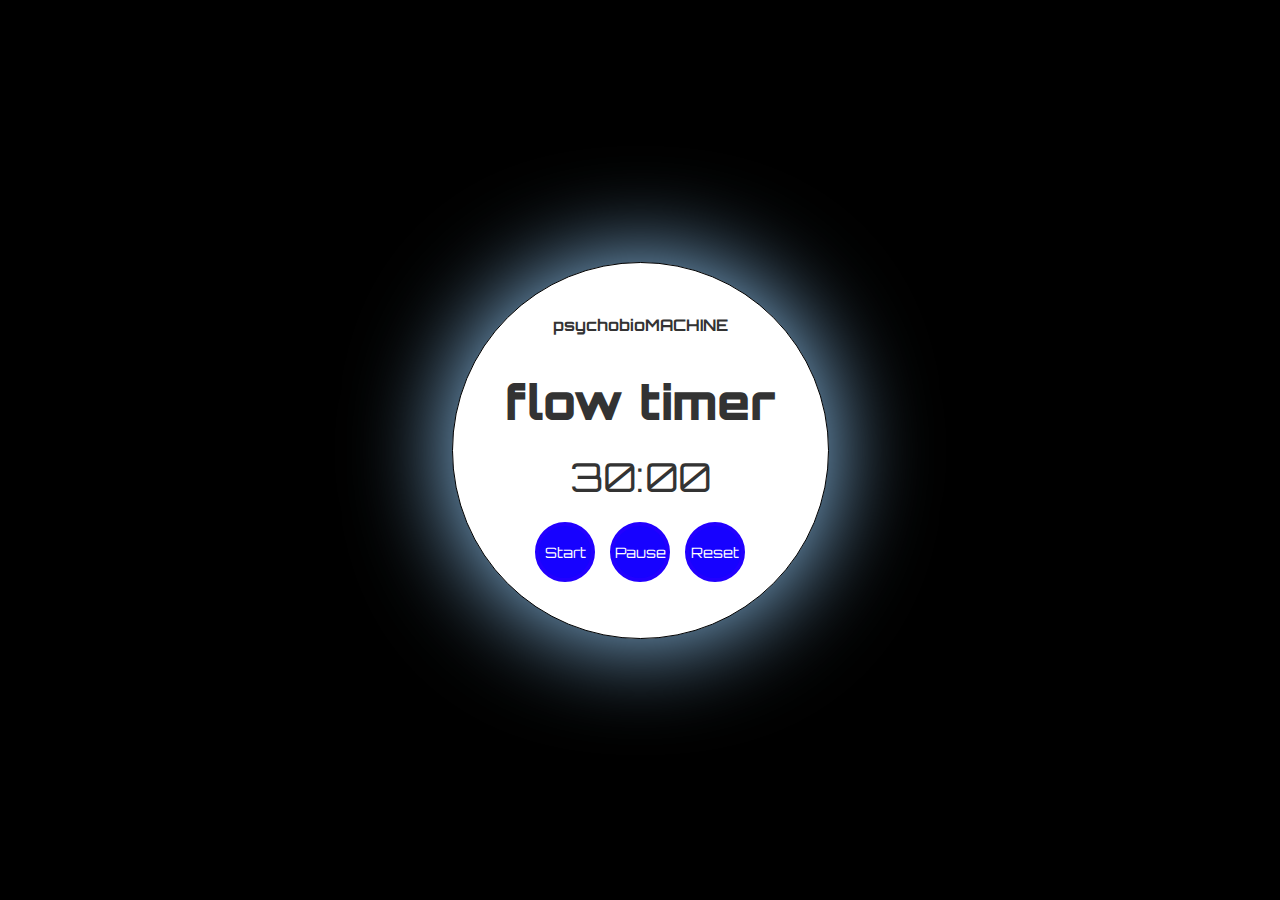
==== pomodoro_timer.html @ 8b121b22 "Uploaded pomodoro timer html. It works in a browser contains web storage abilities (i.e keeps a scor" ====
<!DOCTYPE html>
<html lang="en">
<head>
    <meta charset="UTF-8">
    <meta name="viewport" content="width=device-width, initial-scale=1.0">
    <title>psychobioMACHINE</title>
    <style>
        @import url('https://fonts.googleapis.com/css2?family=Orbitron:wght@400&display=swap');
        
        body {
            display: flex;
            justify-content: center;
            align-items: center;
            height: 100vh;
            font-family: 'Orbitron', sans-serif;
            background-color: #000000;
            color: #333;
            margin: 0;
        }

        .timer-container {
            text-align: center;
            width: 375px;
            height: 375px;
            background-color: #ffffff;
            border: 1px solid #000000;
            border-radius: 50%; /* Makes the box a large circle */
            display: flex;
            flex-direction: column;
            justify-content: center;
            align-items: center;
            box-shadow: 0 0 100px rgb(153, 209, 255);
        }

        h1 {
            font-size: 3em;
            color: #333;
            margin: 20px;
        }

        #timer {
            font-size: 2.5em;
            color: #333;
            margin: 0px 0;
        }

        .controls {
            display: flex;
            gap: 15px;
            justify-content: center;
            margin-top: 20px;
        }

        .button {
            width: 60px;
            height: 60px;
            border: 4px solid #2200ff; /* More vibrant blue border */
            background-color: #1702ff;
            color: #ffffff;
            border-radius: 50%; /* Makes buttons circular */
            cursor: pointer;
            font-size: .9em;
            font-family: orbitron;
            display: flex;
            justify-content: center;
            align-items: center;
            transition: background-color 0.3s, color 0.3s
        
        }

        .button:hover {
            background-color: #ffffff;
            color: #ffffff;
            border: 4px solid #a3f7ff; /* More vibrant blue border */

        }

        #score-container {
            display: flex;
            justify-content: center;
            align-items: center;
            margin-top: 20px;
        }

        .diamond {
            width: 20px;
            height: 20px;
            background-color: #91ffff; /* Diamond color */
            clip-path: polygon(50% 0%, 100% 50%, 50% 100%, 0% 50%);
            margin: 0 5px;
        }
    </style>
</head>
<body>

<div class="timer-container">
    <p><b>psychobioMACHINE</b></p>
    <h1><strong>flow timer</strong></h1>
    <div id="timer">30:00</div>
    <div class="controls">
        <button class="button start" onclick="startTimer()">Start</button>
        <button class="button pause" onclick="pauseTimer()">Pause</button>
        <button class="button reset" onclick="resetTimer()">Reset</button>
    </div>
    <div id="score-container"></div>
</div>

<script>
    let workTime = 30 * 60; // 30 minutes in seconds
    let breakTime = 5 * 60; // 5 minutes in seconds
    let isWorkSession = true;
    let time = workTime;
    let timerInterval;
    let completedSessions = 0;

    function updateTimerDisplay() {
        const minutes = Math.floor(time / 60).toString().padStart(2, '0');
        const seconds = (time % 60).toString().padStart(2, '0');
        document.getElementById("timer").textContent = `${minutes}:${seconds}`;
    }

    function addDiamond() {
        const scoreContainer = document.getElementById("score-container");
        const diamond = document.createElement("div");
        diamond.classList.add("diamond");
        scoreContainer.appendChild(diamond);
    }

    function startTimer() {
        if (!timerInterval) {
            timerInterval = setInterval(() => {
                time--;
                updateTimerDisplay();

                if (time <= 0) {
                    clearInterval(timerInterval);
                    timerInterval = null;
                    isWorkSession = !isWorkSession;
                    time = isWorkSession ? workTime : breakTime;
                    updateTimerDisplay();
                    
                    if (isWorkSession) {
                        alert("Time for work!");
                    } else {
                        alert("Take a break!");
                        completedSessions++;
                        addDiamond();
                    }
                }
            }, 1000);
        }
    }

    function pauseTimer() {
        clearInterval(timerInterval);
        timerInterval = null;
    }

    function resetTimer() {
        clearInterval(timerInterval);
        timerInterval = null;
        isWorkSession = true;
        time = workTime;
        updateTimerDisplay();

        // Clear the diamonds and reset completed sessions
        document.getElementById("score-container").innerHTML = "";
        completedSessions = 0;
    }

    updateTimerDisplay();
</script>

</body>
</html>
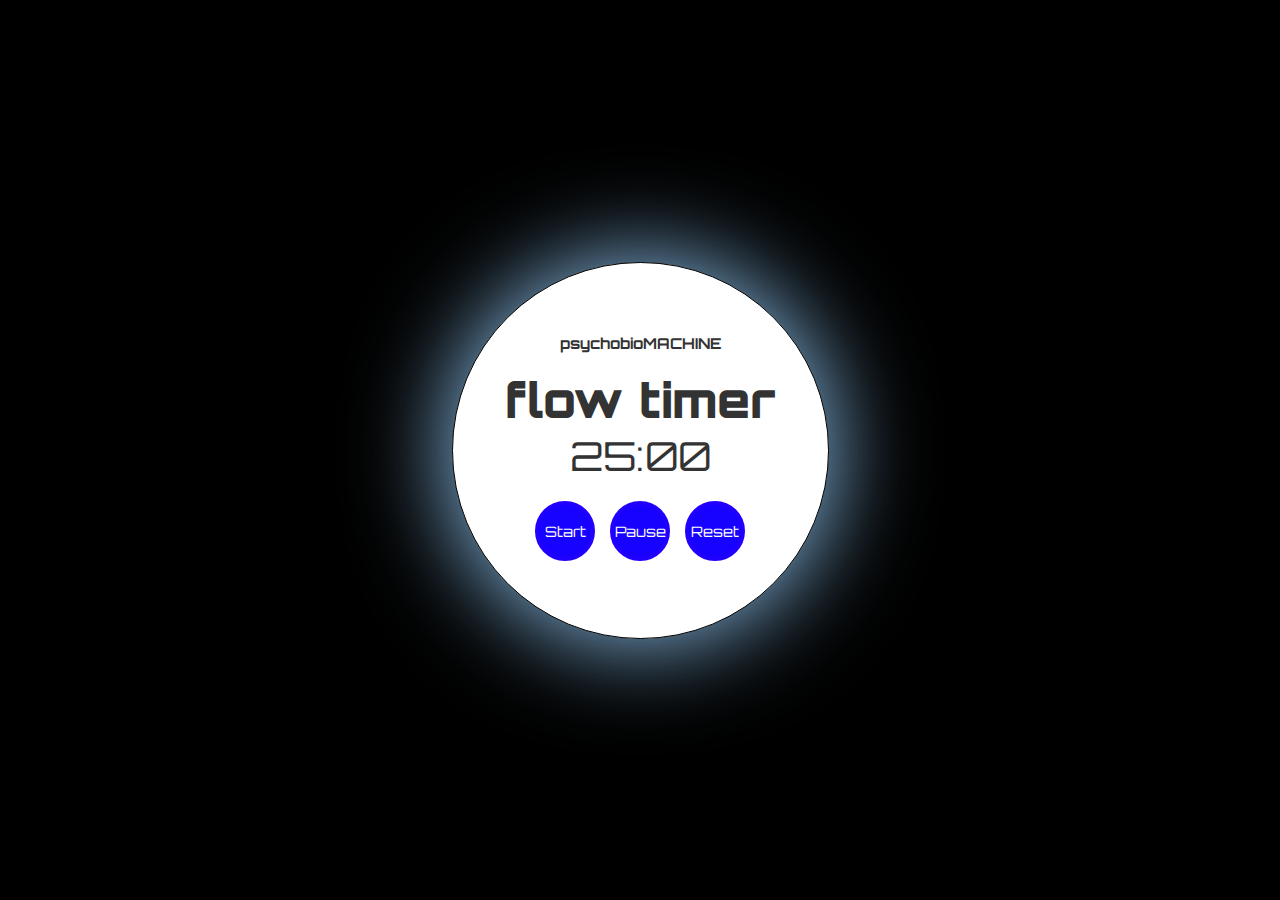
==== commit b7423d23: "modified portfolio" ====
--- a/pomodoro_timer.html
+++ b/pomodoro_timer.html
@@ -3,7 +3,7 @@
 <head>
     <meta charset="UTF-8">
     <meta name="viewport" content="width=device-width, initial-scale=1.0">
-    <title>psychobioMACHINE</title>
+    <title>psychobioMACHINE flow timer pomodoro</title>
     <style>
         @import url('https://fonts.googleapis.com/css2?family=Orbitron:wght@400&display=swap');
         
@@ -17,6 +17,10 @@
             color: #333;
             margin: 0;
         }
+
+        p {font-size: 15px
+
+         }
 
         .timer-container {
             text-align: center;
@@ -35,7 +39,7 @@
         h1 {
             font-size: 3em;
             color: #333;
-            margin: 20px;
+            margin: 1px;
         }
 
         #timer {
@@ -71,7 +75,7 @@
         .button:hover {
             background-color: #ffffff;
             color: #ffffff;
-            border: 4px solid #a3f7ff; /* More vibrant blue border */
+            border: 2px solid #a3f7ff; /* More vibrant blue border */
 
         }
 
@@ -94,7 +98,7 @@
 <body>
 
 <div class="timer-container">
-    <p><b>psychobioMACHINE</b></p>
+    <p><strong>psychobioMACHINE</strong></p>
     <h1><strong>flow timer</strong></h1>
     <div id="timer">30:00</div>
     <div class="controls">
@@ -106,7 +110,7 @@
 </div>
 
 <script>
-    let workTime = 30 * 60; // 30 minutes in seconds
+    let workTime = 25 * 60; // 25 minutes in seconds
     let breakTime = 5 * 60; // 5 minutes in seconds
     let isWorkSession = true;
     let time = workTime;
